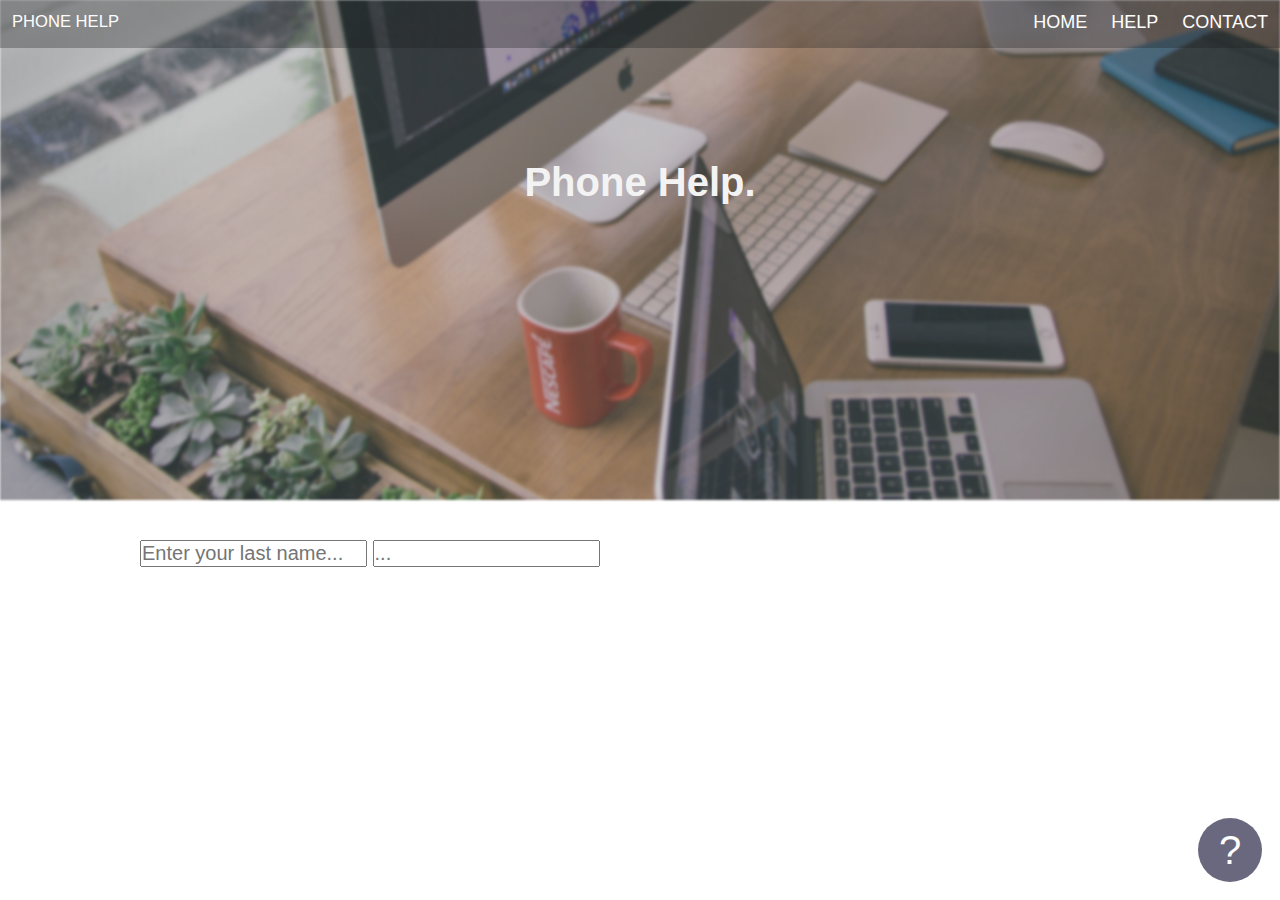
==== contact.html @ 31ec3716 "Finished all pages, however started contact page to add javascript" ====
<!DOCTYPE html>

<html lang="en">
  <head>
    <meta charset="utf-8">
    <meta name="viewport" content="width=device-width, initial-scale=1">
    <title>Phone Help</title> <!--Text displayed on the broweser tab-->
    <link rel="shortcut icon" type="image/x-icon" href="images/shortcutIconPhone.png"> <!--Icon displayed on the browser tab-->
    <link href="stylesheet/style.css" rel="stylesheet" type="text/css"/> <!--Original stylesheet used one all pages-->
    <link href="stylesheet/screenSizes.css" rel="stylesheet" type="text/css"/> <!--Stylesheet for different sized screens-->
    <link rel="stylesheet" href="https://cdnjs.cloudflare.com/ajax/libs/font-awesome/4.7.0/css/font-awesome.min.css"> <!--Link to stylesheet for icons-->
  </head>

  <body>

    <!--Navigation-->
    <!--Two images depending on size of the page-->
    <img alt="Computer Image" class="headerImage" src="../images/headerImage.png" style="height:20rem; width:100%;">
    <img alt="Computer Image" class="headerImage2" src="../images/headerImage2.png" style="height:25rem; width:100%;">
    <nav>
      <div class="navText">PHONE HELP</div> <!--Name of the page-->
      <a href="../contact.html">CONTACT</a> <!--Link to contact page-->
      <a href="../helpPage.html">HELP</a> <!--Link to the help page-->
      <a href="../index.html">HOME</a> <!--Link to the home page-->
    </nav>
    <h2 class="headerText">Phone Help.</h2> <!--Text on header image-->

    <!--Help button-->
    <a class="helpButton" href="../helpPage.html">?</a> <!--Second help page link-->

    <!--https://www.codebrainer.com/blog/contact-form-in-javascript-->

    <!--Padding around the page-->
    <div class="padding">
      <input type="dates" placeholder="Enter your last name..." id="lastName" />
      <input type="text" placeholder="..." class="...">

    </div>

      
    <script>

    </script>
  </body>
</html>
---- stylesheet/style.css ----
/*Padding: Top Right Bottom Left Padding: Top Right&Left Bottom Padding: Top&Bottom Right&Left*/
/*font-family: 'Lucida Sans', sans-serif;*/

/*Whole/All page*/
* {
  box-sizing: border-box; /*Accounts for any border/padding in elements*/
  color: rgb(24, 25, 26);
  font-family: Helvetica, Arial, sans-serif;
  font-size: 17px;
  margin: 0; /*Sets margins to 0*/
  padding: 0; /*Sets padding to 0*/
}

/*Centre aspects in div's with the class centre*/
.centre {
  left: 50%; /*Distance from the left edge*/
  position: absolute; /*positions the div to the closest positioned ancestor*/
  top: 50%; /*Distance from top edge*/
  -webkit-transform: translate(-50%, -50%);
  transform: translate(-50%, -50%); /*moves the elements in the centre div to given position*/
}

/*Around buttons*/
.container { 
  height: 3rem; /*Height of the container*/
  position: relative; /*Positioned relative to it's normal position*/
}

/*Buttons*/
.buttons, .clickedButton {
  background-color: rgb(254, 254, 254);
  border: 0.5px solid rgb(24, 25, 26);
  border-radius: 0.8rem; /*radius of divs corners*/
  cursor: pointer; /*Chnages the mouse shape when the it hovers the element*/
  display: inline-block; /*Set inline with the natural flow of the text*/
  font-family: 'Lucida Sans', sans-serif;
  padding: 0.625rem;
  text-align: center;
  text-decoration: none; /*Gets rid of the underline on the 'a' attribute*/
  transition: all 0.2s ease-out; /*transition will effect all .buttons properities, will take 0.2s and have a slow end*/
  -ms-user-select: none;
  -webkit-transition: all 0.2s ease-out;
  -webkit-user-select: none;
  user-select: none; /*prevents the div from being highlighted*/
}

/*Buttons - when hovered*/
.buttons:hover, .clickedButton:hover {
  background: rgb(173, 186, 189);
  -ms-transform: scale(1.2);
  -webkit-transform: scale(1.2);
  transform: scale(1.2); /*increases the scale of button*/
}

/*Header image - smaller screens*/
.headerImage {
  -webkit-filter: blur(0.0625rem);
  filter: blur(0.0625rem); /*blurs the image*/
}

/*Header image - larger screens*/
.headerImage2{
  display: none; /*the div is not shown*/
  -webkit-filter: blur(0.0635rem);
  filter: blur(0.0635rem);
}

/*Navigation bar*/
nav {
  background-color: rgba(24, 25, 26, 0.3); /*0.3 = opacity*/
  color: rgb(254, 254, 254);
  height: 2.4rem;
  overflow: hidden; /*doesn't display content that overflows the div*/
  position: absolute; /*Positioned to it's nearest positionest element*/
  top: 0;
  user-select: none; /*If the text is copied this element is not included*/
  width: 100%;
}

/*Navigation bar - text*/
.navText {
  color: rgb(254, 254, 254);
  font-family: 'Lucida Sans', sans-serif;
  font-size: 0.83rem;
  position: absolute;
  padding: 0.6rem;
  text-align: left; /*Text aligns to the left*/
}

/*Navigation bar - links*/
nav a {
  color: rgb(254, 254, 254);
  float: right; /*Elements are positioned to the right*/
  font-size: 0.9rem;
  padding: 0.6rem 0.6rem 0.5rem 0.6rem;
  text-decoration: none; /*gets rid of underline on the link*/
  top: 0;
}

/*Navigation bar - links when hovered*/
nav a:hover {border-bottom: 0.25rem solid rgb(26, 23, 57);}

/*Header - text on image*/
.headerText {
  color: rgb(243, 243, 243);
  font-family: 'Lucida Sans', sans-serif;
  font-size: 2rem;
  margin: auto;
  position: absolute;
  text-align: center;
  top: 8rem;
  width: 100%;
}

/*Padding around everything except header*/
.padding {padding: 2rem 1rem 1rem 1rem;}

/*Gap between boxes*/
.gap {
  color: rgba(24, 25, 26, 0);
  font-size: 0.1px;
  user-select: none;
}

/*HOME PAGE*/

/*Popup - black background*/
.popup {
  background: rgba(24, 25, 26, 0.6);
  display: none; /*The element is not shown, this is used with the javascript*/
  height: 100%;
  left: 0;
  position: fixed; /*fixes the div in place therefore it won't move even on scroll*/
  top: 0;
  width: 100%;
  z-index: 3; /*the stack order*/
}

/*Popup - white background*/
.popupContent {
  background: rgb(254, 254, 254);
  /*opacity: 1;*/
  width: 100%;
  z-index: 4;
}

/*Popup - header*/
.popupContent h2 {
  font-family: 'Lucida Sans', sans-serif;
  font-size: 1.6rem;
  padding: 0.7rem 0.9rem;
}

/*Popup - text*/
.popupContent p {
  font-size: 0.95rem;
  padding: 0.7rem 1.4rem;
}

/*Description*/
.description {
  padding: 1rem 1rem 1rem 1.5rem;
  text-align: center;
  }

/*Headers at each section*/
.title {
  font-family: 'Lucida Sans', sans-serif;
  font-size: 2rem;
}

/*Apps - around the image*/
.aroundFunction {
  float: left;
  padding: 0 0.375rem;
  padding-bottom: 0.625rem;
  width: 20%;
}

/*Apps - box(image/text)*/
.function {
  border: 0.0625rem solid rgb(173, 186, 189);
  margin: 0 auto;
  overflow: hidden;
}

/*Apps - box(image/text) when hovered*/
.function:hover {border: 0.0625rem solid rgb(24, 25, 26);}

/*Apps - image*/
.function img {
  height: auto;
  transition: 0.5s all ease-in-out;
  width: 100%;
  z-index: -1;
}

/*Apps - image when hovered*/
.function img:hover {
  -ms-transform: scale(1.3);
  -webkit-transform:scale(1.3);
  transform: scale(1.3);
  }

/*Apps - text*/
.appName, .appNameDisplayed {
  background-color: rgb(254, 254, 254);
  color: rgb(24, 25, 26);
  padding: 0.9375rem;
  position: relative;
  text-align: center;
  z-index: 1;
}

.appNameHidden {
  background-color: rgb(254, 254, 254);
  color: rgb(24, 25, 26);
  display: none;
  font-size: 0.75rem;
  padding: 0.2375rem;
  position: relative;
  text-align: center;
  z-index: 1;
}

/*Help button - bottom right*/
.helpButton {
  background: rgb(26, 23, 57);
  border-radius: 50%;
  bottom: 0.9rem;
  color: rgb(254, 254, 254);
  font-size: 2rem;
  height: 3.2rem;
  line-height: 3.2rem; /*Height of the line*/
  opacity: 0.65;
  position: fixed;
  right: 0.9rem;
  text-align: center;
  text-decoration: none;
  transition: 0.3s all ease-in-out;
  user-select: none;
  width: 3.2rem;
  z-index: 2; /*How the elements layer*/
}

/*Help button when hovered*/
.helpButton:hover {
  opacity: 1; /*Changes opacity thing to 1*/
  -ms-transform: scale(1.2);
  -webkit-transform: sclae(1.2);
  transform: scale(1.2); /*changes the size by 1.2*/
}

/*Container around the search icon and search box*/
.searchContainer {
  border: 1px solid rgb(24, 25, 26);
  border-radius: 5px;
  display: inline-flex;
  margin: 0 10%;
  overflow: hidden;
  position: relative;
  width: 80%;
}

/*Icon in search bar*/
.searchIcon {
  padding: 0.75rem;
}

/*Typing part in search bar*/
#mySearch {
  border: none;
  padding: 0.75rem 0.75rem 0.75rem 0;
  outline: none;
}

/*Pre-installed apps icon*/
.searchImage {
  cursor: pointer;
  border-radius: 2rem;
  height: 7rem;
  margin: 1rem;
  width: 7rem;
}

/*Pre-installed app information section*/
.piApps {
  align-items: center;
  display: inline-flex;
  height:100%;
  justify-content: center; /*Positioned in the centre of the div*/
  min-width: 100px;
  vertical-align: top;
}

/*Centres the app icon bar*/
.centreApps {
  height: 10rem;
  margin: 0 5%;
  overflow: hidden;
  overflow-x: auto; /*Same as the overflow but on the x axis*/
  overflow-y: hidden; /*Same as the overflow but on the y axis*/
  white-space: nowrap; /*Text continues in a single line untill <br> appears*/
  width: 90%;
}

/*Description of the pre-installed apps*/
.piAppDescription {
  display:none;
}

/*Box around description*/
.piBox {
 width: 100%;
 margin: 2rem 0;
 padding: 1rem;
 border: 1px solid rgb(24, 25, 26);
 border-radius: 5px;
}

/*Header of the pre-installed apps*/
.piAppDescription h3 {
  font-family: 'lucida Sans', sans-serif;
  font-size: 1.3rem;
}


/*Place holder text in description box*/
#placeHolder {
  color: rgb(128, 128, 128);
}

/*Add margin the the text in the description box*/
.piAppDescription p {
  margin-top: 0.5rem;
}

/*Adds margin to the list in the description box*/
.piAppDescription ul {
  margin: 0.4rem 0 0 2rem;
}

/*HELP PAGE*/

/*How to use button - header*/
.buttonHelp h2 {
  float: left;
  font-family: 'lucida Sans', sans-serif;
  font-size: 20px;
}

/*How to use button - text*/
.buttonHelp p {padding-left: 1rem;}

/*How to use a button - example*/
#examplePopup {
  background-color: rgb(24, 25, 26);
  border-radius: 2px; /*Radius of the border*/
  bottom: 30px;
  color: rgb(255, 255, 255);
  font-size: 17px;
  left: 50%;
  margin-left: -125px;
  min-width: 250px; /*When the screen shrinks the smallest the div goes is 250px*/
  padding: 16px;
  position: fixed;
  text-align: center;
  visibility: hidden; /*An opposed to display:none the div is still there just not seen by the user*/
  z-index: 1;
}

/*Displays the popup*/
#examplePopup.show {
  -webkit-animation: fadein 0.5s, fadeout 1.0s 1.5s;
  animation: fadein 0.5s, fadeout 1.0s 1.5s; /*Div takes 0.5s to fade in and 1.0s to fade out*/
  visibility: visible; /*The div is visible*/
}

/*Popup - fades in after button clicked*/
@keyframes fadein {
  from {bottom: 0; opacity: 0;}
  to {bottom: 30px; opacity: 1;}
}

/*Popup - fades in after button clicked(webkit = Safari, Chrome)*/
@-webkit-keyframes fadein {
  from {bottom: 0; opacity: 0;} 
  to {bottom: 30px; opacity: 1;}
}

/*Popup - fades in after button clicked*/
@keyframes fadeout {
  from {bottom: 30px; opacity: 1;}
  to {bottom: 0; opacity: 0;}
}

/*Popup - fades out after button clicked(webkit = Safari, Chrome)*/
@-webkit-keyframes fadeout {
  from {bottom: 30px; opacity: 1;} 
  to {bottom: 0; opacity: 0;}
}
---- stylesheet/screenSizes.css ----
/*Padding: Top Right Bottom Left Padding: Top Right&Left Bottom Padding: Top&Bottom Right&Left*/
/*font-family: 'Lucida Sans', sans-serif;*/

/*When the screen is at most 500px wide*/
@media only screen and (max-width: 500px) {
  .aroundFunction {
    padding-bottom: 0.3125rem;
    width: 49.9999%;
  }
  .appName {
    font-size: 0.75rem;
    padding: 0.2375rem;
  }
  .appNameDisplayed {display: none;}
  .appNameHidden {display: block;}
  .sectionApps {margin-bottom: 15rem;}
}
 
/*When the screen is at least 650px wide*/
@media screen and (min-width: 650px) {
  .padding {padding: 1.5rem 3rem 1rem 3rem;}
}

/*When the screen is at most 700px wide*/
@media only screen and (max-width: 700px) {
  .aroundFunction {
    margin: 0.375rem 0;
    padding-bottom: 0.4375rem;
    width: 33%;
  }
  .imageMapImage {width: 100%;}
  .tableBox {width: 100%;}
  .box {
    width: 100%;
    margin-bottom: 2rem;
  }
  .smallScreenText {display: block;}
  .largeScreenText {display: none;}
  .appDescription {padding: 0.4rem 2rem;}
  .sectionApps {margin-bottom: 30rem;}
  .sectionPhone {margin-bottom: 23rem;}
}

/*When the screen is at least 900px wide*/
@media screen and (min-width: 900px) {
  .headerImage2 {display: block;}
  .headerImage {display: none;}
  .padding {padding: 2.5rem 5rem 1rem 5rem;}
}

/*When the screen is at least 1200px wide*/
@media screen and (min-width: 1200px) {
  * {font-size: 20px;}
  .padding {padding: 2rem 7rem 1rem 7rem;}
}
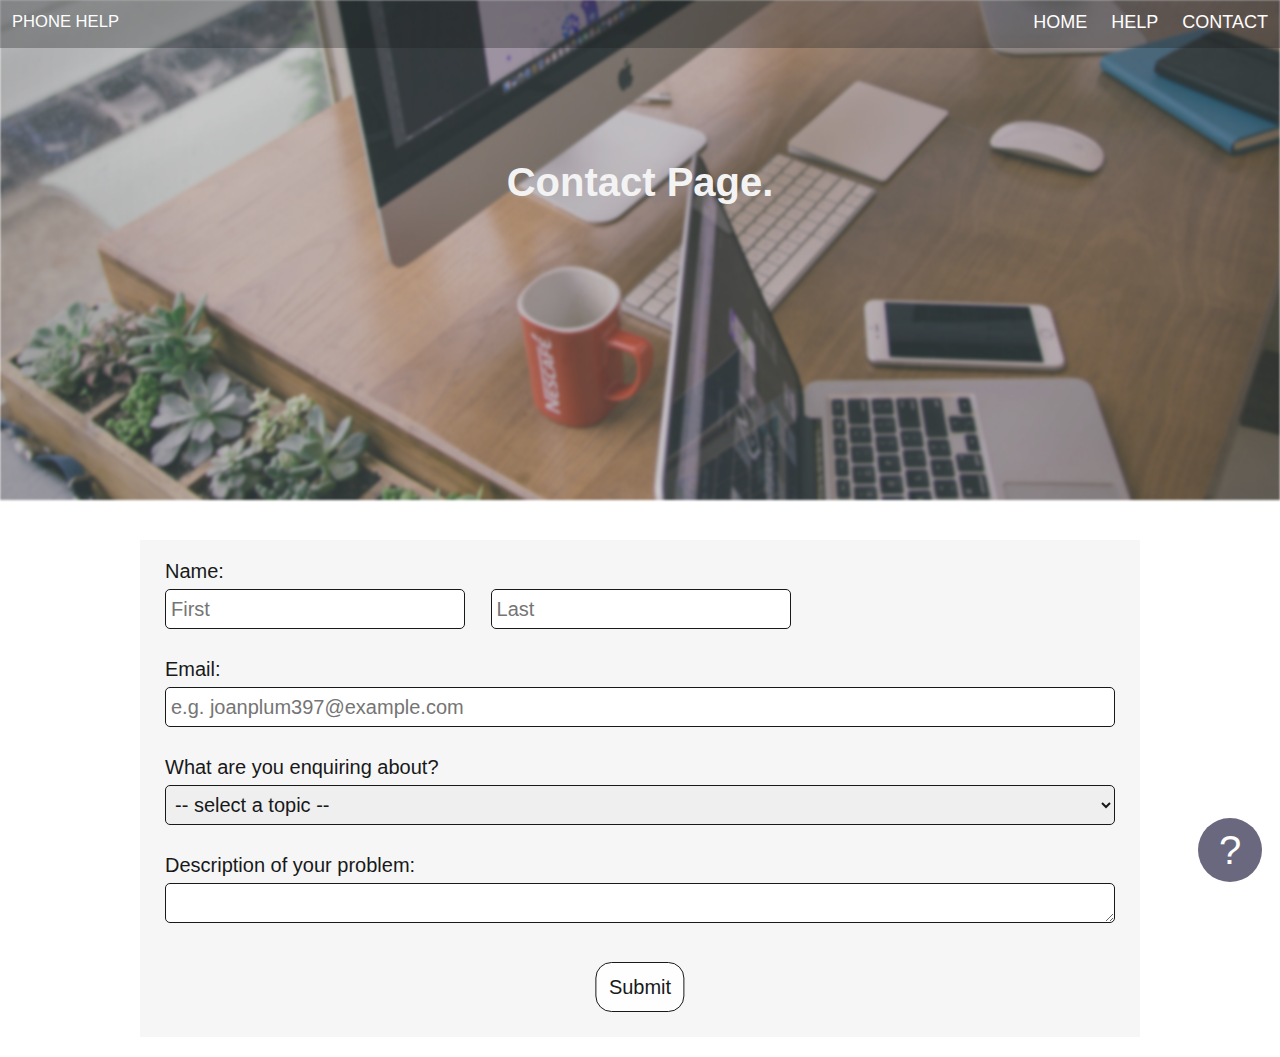
==== commit 7d131d3d: "Started contact page" ====
--- a/contact.html
+++ b/contact.html
@@ -23,7 +23,7 @@
       <a href="../helpPage.html">HELP</a> <!--Link to the help page-->
       <a href="../index.html">HOME</a> <!--Link to the home page-->
     </nav>
-    <h2 class="headerText">Phone Help.</h2> <!--Text on header image-->
+    <h2 class="headerText">Contact Page.</h2> <!--Text on header image-->
 
     <!--Help button-->
     <a class="helpButton" href="../helpPage.html">?</a> <!--Second help page link-->
@@ -32,9 +32,35 @@
 
     <!--Padding around the page-->
     <div class="padding">
-      <input type="dates" placeholder="Enter your last name..." id="lastName" />
-      <input type="text" placeholder="..." class="...">
-
+      <form onsubmit="return false" class="form">
+        <span class="contactQuestion">Name:</span>
+        <br>
+        <input type="text" placeholder="First" id="firstName" class="inputFieldHalf" style="margin: 0.3rem 1rem 0.3rem 2.5%" />
+        <input type="dates" placeholder="Last" id="lastName" class="inputFieldHalf" style="margin: 0.3rem 0" />
+        <br><br>
+        <span class="contactQuestion">Email:</span>
+        <br>
+        <input type="email" placeholder="e.g. joanplum397@example.com" id="email" class="inputFieldFull" />
+        <br><br>
+        <span class="contactQuestion">What are you enquiring about?</span>
+        <br>
+        <select id="problem" class="inputFieldFull" >
+          <option disabled selected value> -- select a topic -- </option>
+          <option value="Facebook">Facebook</option>
+          <option value="Herald">NZ Herald</option>
+          <option value="Gmail">Gmail</option>
+        </select>
+        <br><br>
+        <span class="contactQuestion">Description of your problem:</span>
+        <br>
+        <textarea id="question" rows="4" class="inputFieldFull"></textarea>
+        <br><br>
+        <div class="container">
+          <div class="centre">
+            <button onclick="sendContact();" class="buttons">Submit</button>
+          </div>
+        </div>
+      </form>
     </div>
 
       
--- a/stylesheet/style.css
+++ b/stylesheet/style.css
@@ -398,4 +398,41 @@
 @-webkit-keyframes fadeout {
   from {bottom: 30px; opacity: 1;} 
   to {bottom: 0; opacity: 0;}
+}
+
+/*CONTACT PAGE*/
+.contactQuestion {
+  margin: 2px 2.5%;
+}
+
+.inputFieldHalf {
+  width: 30%;
+  height: 2rem;
+  border: 1px solid rgb(24, 25, 26);
+  border-radius: 5px;
+  padding: 0 5px;
+}
+
+.inputFieldFull {
+  width: 95%;
+  height: 2rem;
+  margin: 0.3rem 2.5%;
+  border: 1px solid rgb(24, 25, 26);
+  border-radius: 5px;
+  padding: 0 5px;
+}
+
+.inputFieldFull:focus, .inputFieldHalf:focus { 
+    outline: none;
+    border-color: rgb(24, 25, 26);
+    box-shadow: 0 0 10px rgb(173, 186, 189);
+ }
+
+ .form {
+   padding: 1rem 0;
+   background-color: rgb(246, 246, 246);
+ }
+
+textarea {
+  resize: vertical;
 }